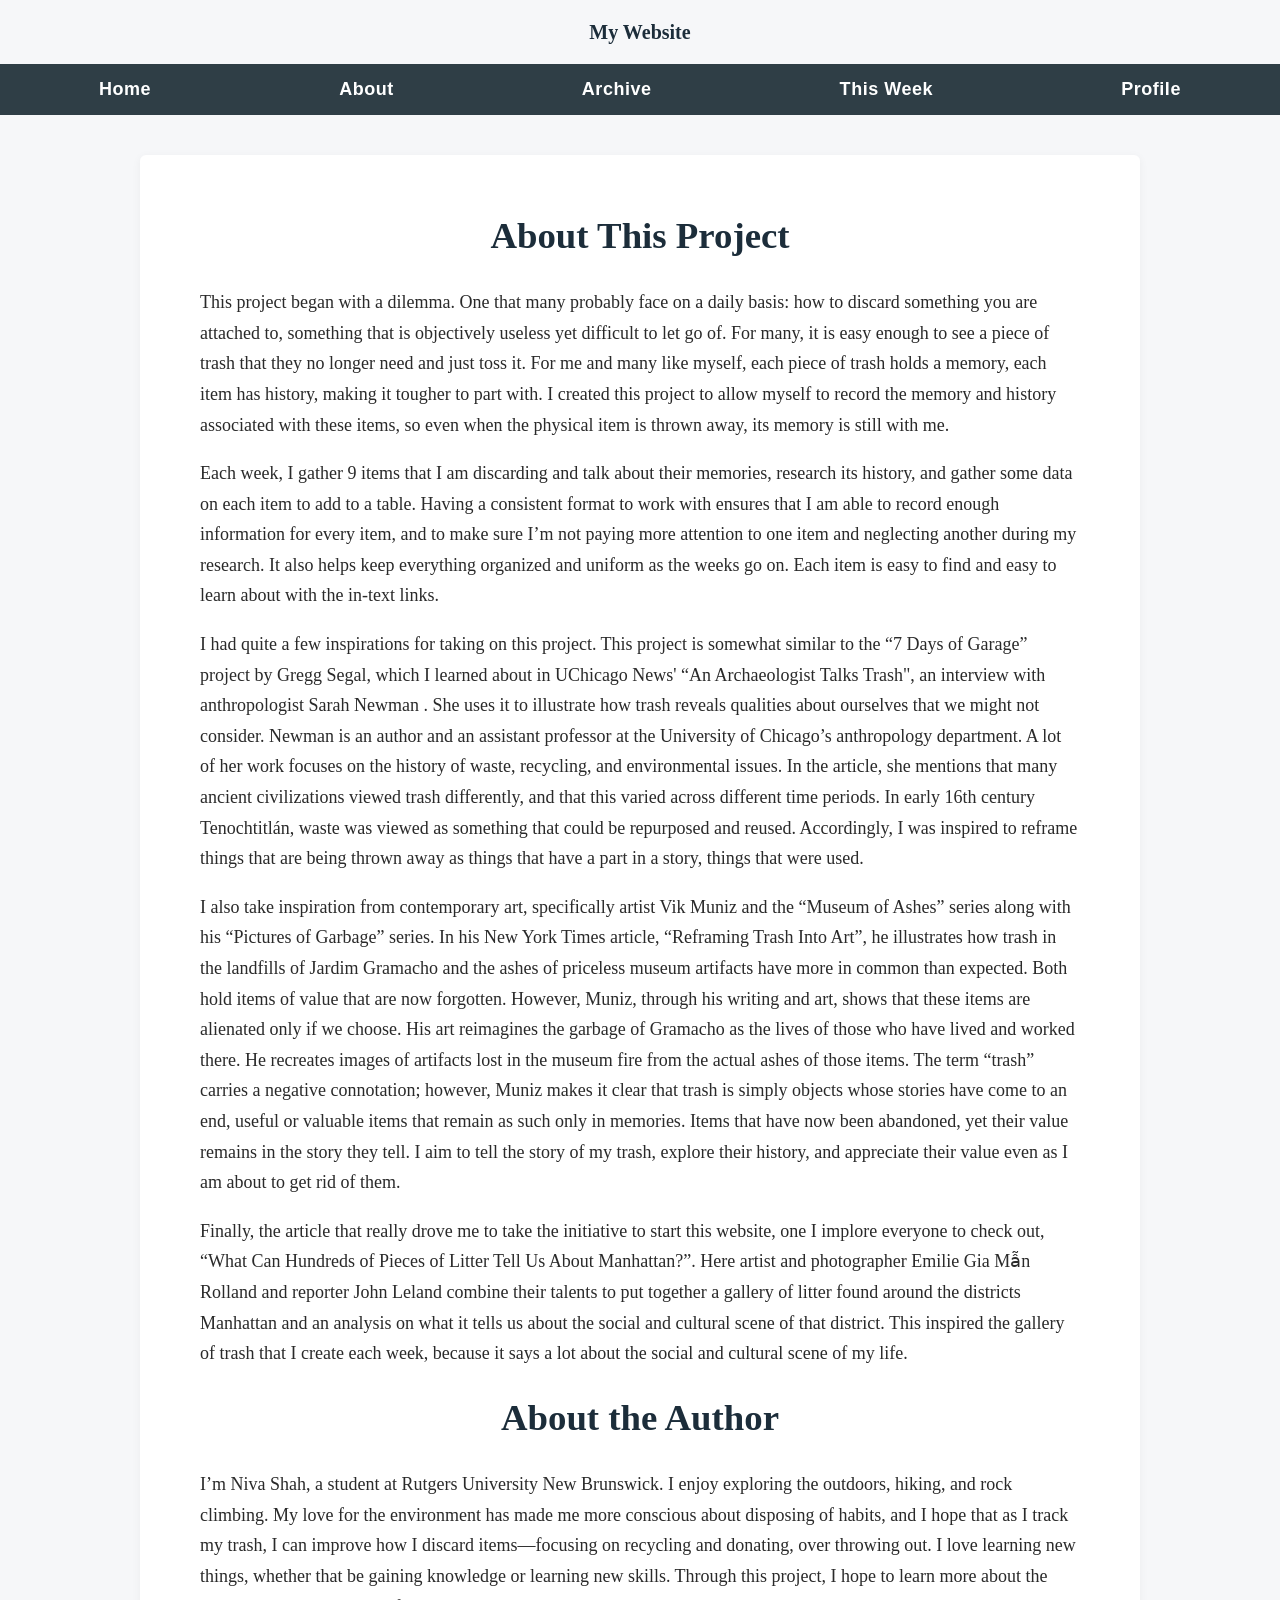
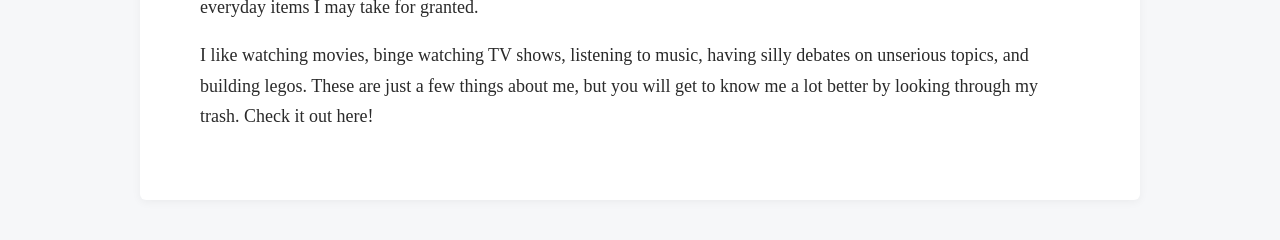
==== TWP/about.html @ 5055474b "new pages" ====
<!DOCTYPE html>
<html lang="en">

<head>
    <meta charset="UTF-8">
    <meta name="viewport" content="width=device-width, initial-scale=1.0">
    <title>About</title>
    <link rel="stylesheet" href="style.css">
</head>

<body>
    <header class="site-header">
        <a href="index.html" class="logo">
            <span>My Website</span>
        </a>
    </header>

    <nav class="pagenav">
        <a href="index.html">Home</a>
        <a href="about.html">About</a>
        <a href="archive.html">Archive</a>
        <a href="main-page.html">This Week</a>
        <a href="profile.html">Profile</a>
    </nav>

    <div class="wrapper">

        <h1>About This Project</h1>

        <p>
            This project began with a dilemma. One that many probably face on a daily basis: how to discard something
            you are attached to, something that is objectively useless yet difficult to let go of. For many, it is easy
            enough to see a piece of trash that they no longer need and just toss it. For me and many like myself, each
            piece of trash holds a memory, each item has history, making it tougher to part with. I created this project
            to allow myself to record the memory and history associated with these items, so even when the physical item
            is thrown away, its memory is still with me.
        </p>

        <p>
            Each week, I gather 9 items that I am discarding and talk about their memories, research its history, and
            gather some data on each item to add to a table. Having a consistent format to work with ensures that I am
            able to record enough information for every item, and to make sure I’m not paying more attention to one item
            and neglecting another during my research. It also helps keep everything organized and uniform as the weeks
            go on. Each item is easy to find and easy to learn about with the in-text links.
        </p>

        <p>
            I had quite a few inspirations for taking on this project. This project is somewhat similar to the “7 Days
            of Garage” project by Gregg Segal, which I learned about in UChicago News' “An Archaeologist Talks Trash",
            an interview with anthropologist Sarah Newman . She uses it to illustrate how trash reveals qualities about
            ourselves that we might not consider. Newman is an author and an assistant professor at the University of
            Chicago’s anthropology department. A lot of her work focuses on the history of waste, recycling, and
            environmental issues. In the article, she mentions that many ancient civilizations viewed trash differently,
            and that this varied across different time periods. In early 16th century Tenochtitlán, waste was viewed as
            something that could be repurposed and reused. Accordingly, I was inspired to reframe things that are being
            thrown away as things that have a part in a story, things that were used.
        </p>
        <p>
            I also take inspiration from contemporary art, specifically artist Vik Muniz and the “Museum of Ashes”
            series along with his “Pictures of Garbage” series. In his New York Times article, “Reframing Trash Into
            Art”, he illustrates how trash in the landfills of Jardim Gramacho and the ashes of priceless museum
            artifacts have more in common than expected. Both hold items of value that are now forgotten. However,
            Muniz, through his writing and art, shows that these items are alienated only if we choose. His art
            reimagines the garbage of Gramacho as the lives of those who have lived and worked there. He recreates
            images of artifacts lost in the museum fire from the actual ashes of those items. The term “trash” carries a
            negative connotation; however, Muniz makes it clear that trash is simply objects whose stories have come to
            an end, useful or valuable items that remain as such only in memories. Items that have now been abandoned,
            yet their value remains in the story they tell. I aim to tell the story of my trash, explore their history,
            and appreciate their value even as I am about to get rid of them.
        </p>
        <p>
            Finally, the article that really drove me to take the initiative to start this website, one I implore
            everyone to check out, “What Can Hundreds of Pieces of Litter Tell Us About Manhattan?”. Here artist and
            photographer Emilie Gia Mẫn Rolland and reporter John Leland combine their talents to put together a gallery
            of litter found around the districts Manhattan and an analysis on what it tells us about the social and
            cultural scene of that district. This inspired the gallery of trash that I create each week, because it says
            a lot about the social and cultural scene of my life.

        </p>

        <h1>About the Author</h1>
        <p>
            I’m Niva Shah, a student at Rutgers University New Brunswick. I enjoy exploring the outdoors, hiking, and
            rock climbing. My love for the environment has made me more conscious about disposing of habits, and I hope
            that as I track my trash, I can improve how I discard items—focusing on recycling and donating, over
            throwing out. I love learning new things, whether that be gaining knowledge or learning new skills. Through
            this project, I hope to learn more about the everyday items I may take for granted.
        </p>
        <p>
            I like watching movies, binge watching TV shows, listening to music, having silly debates on unserious
            topics, and building legos. These are just a few things about me, but you will get to know me a lot better
            by looking through my trash. Check it out here!
        </p>

    </div>

</body>

</html>
---- TWP/style.css ----
* {
    margin: 0;
    padding: 0;
    box-sizing: border-box;
}

html {
    scroll-behavior: smooth;
}

body {
    font-family: Georgia, "Times New Roman", serif;
    font-size: 18px;
    line-height: 1.7;
    color: #2a2a2a;
    background-color: #f6f7f9;
}

.wrapper {
    max-width: 1000px;
    margin: 40px auto;
    background: white;
    padding: 50px 60px;
    border-radius: 6px;
    box-shadow: 0 2px 10px rgba(0,0,0,0.05);
}

.pagenav a {
    color: white;
    padding: 5px;
    text-decoration: none;
    margin: 0 5px;
    font-weight: 600;
    letter-spacing: .03em;
}
.pagenav {
    background: #2f3e46;
    text-align: center;
    padding: 5px;
    font-family: Arial, Helvetica, sans-serif;
    display: flex;
    justify-content: space-around;
    align-items: center;
     width: 100%;
}
.pagenav a:hover {
   color: rgba(74, 190, 248, 0.853);
}


h1 {
    font-size: 2.3rem;
    margin-bottom: 20px;
    color: #1c2d3a;
    text-align: center;
}

h2 {
    margin-top: 55px;
    margin-bottom: 18px;
    font-size: 1.6rem;
    color: #1c2d3a;
    border-bottom: 1px solid #e4e7ea;
    padding-bottom: 6px;
}

h3 {
    margin-top: 40px;
    margin-bottom: 12px;
    font-size: 1.25rem;
    color: #334e68;
}

p {
    margin-bottom: 18px;
}

a {
    color: #1b6ca8;
}

a:hover {
    color: #144d78;
}

p a[href="#"] {
    font-size: 0.95rem;
    font-family: Arial, sans-serif;
}

img {
    max-width: 100%;
    height: auto;
    margin: 12px 10px 12px 0;
    border-radius: 4px;
    border: 1px solid #ddd;
}

.image-gallery {
  display: grid;
  grid-template-columns: repeat(3, 1fr); 
  grid-template-rows: repeat(3, 200px); 
  gap: 10px; 
}

.item {
  background-color: #f6f7f9;
  display: flex;
  justify-content: center;
  align-items: center;
  font-size: 20px;
}

table {
    width: 100%;
    max-width: 1000px;
    margin: 40px auto;
    border-collapse: collapse;
    font-family: Georgia, "Times New Roman", serif;
    font-size: 16px;
    background: white;
}

th {
    background-color: #2f3e46;
    color: white;
    text-align: left;
    padding: 12px 14px;
    letter-spacing: .03em;
}

td {
    padding: 12px 14px;
    border-bottom: 1px solid #e6e6e6;
}

tr:nth-child(even) td {
    background-color: #f7f9fb;
}

tr:hover td {
    background-color: #eef3f7;
}

table {
    border: 1px solid #d8dde3;
    border-radius: 4px;
    overflow: hidden;
    box-shadow: 0 3px 10px rgba(0, 0, 0, 0.05);
}
.site-header {
    display: flex;
    flex-direction: column;
    align-items: center; 
    padding: 15px 30px;
    color: white;
  }
  
  .logo {
    display: flex;
    align-items: center;
    gap: 8px;
    text-decoration: none;
    color:#1c2d3a;
    font-size: 20px;
    font-weight: bold;
  }
  
  .logo i {
    font-size: 24px;
  }
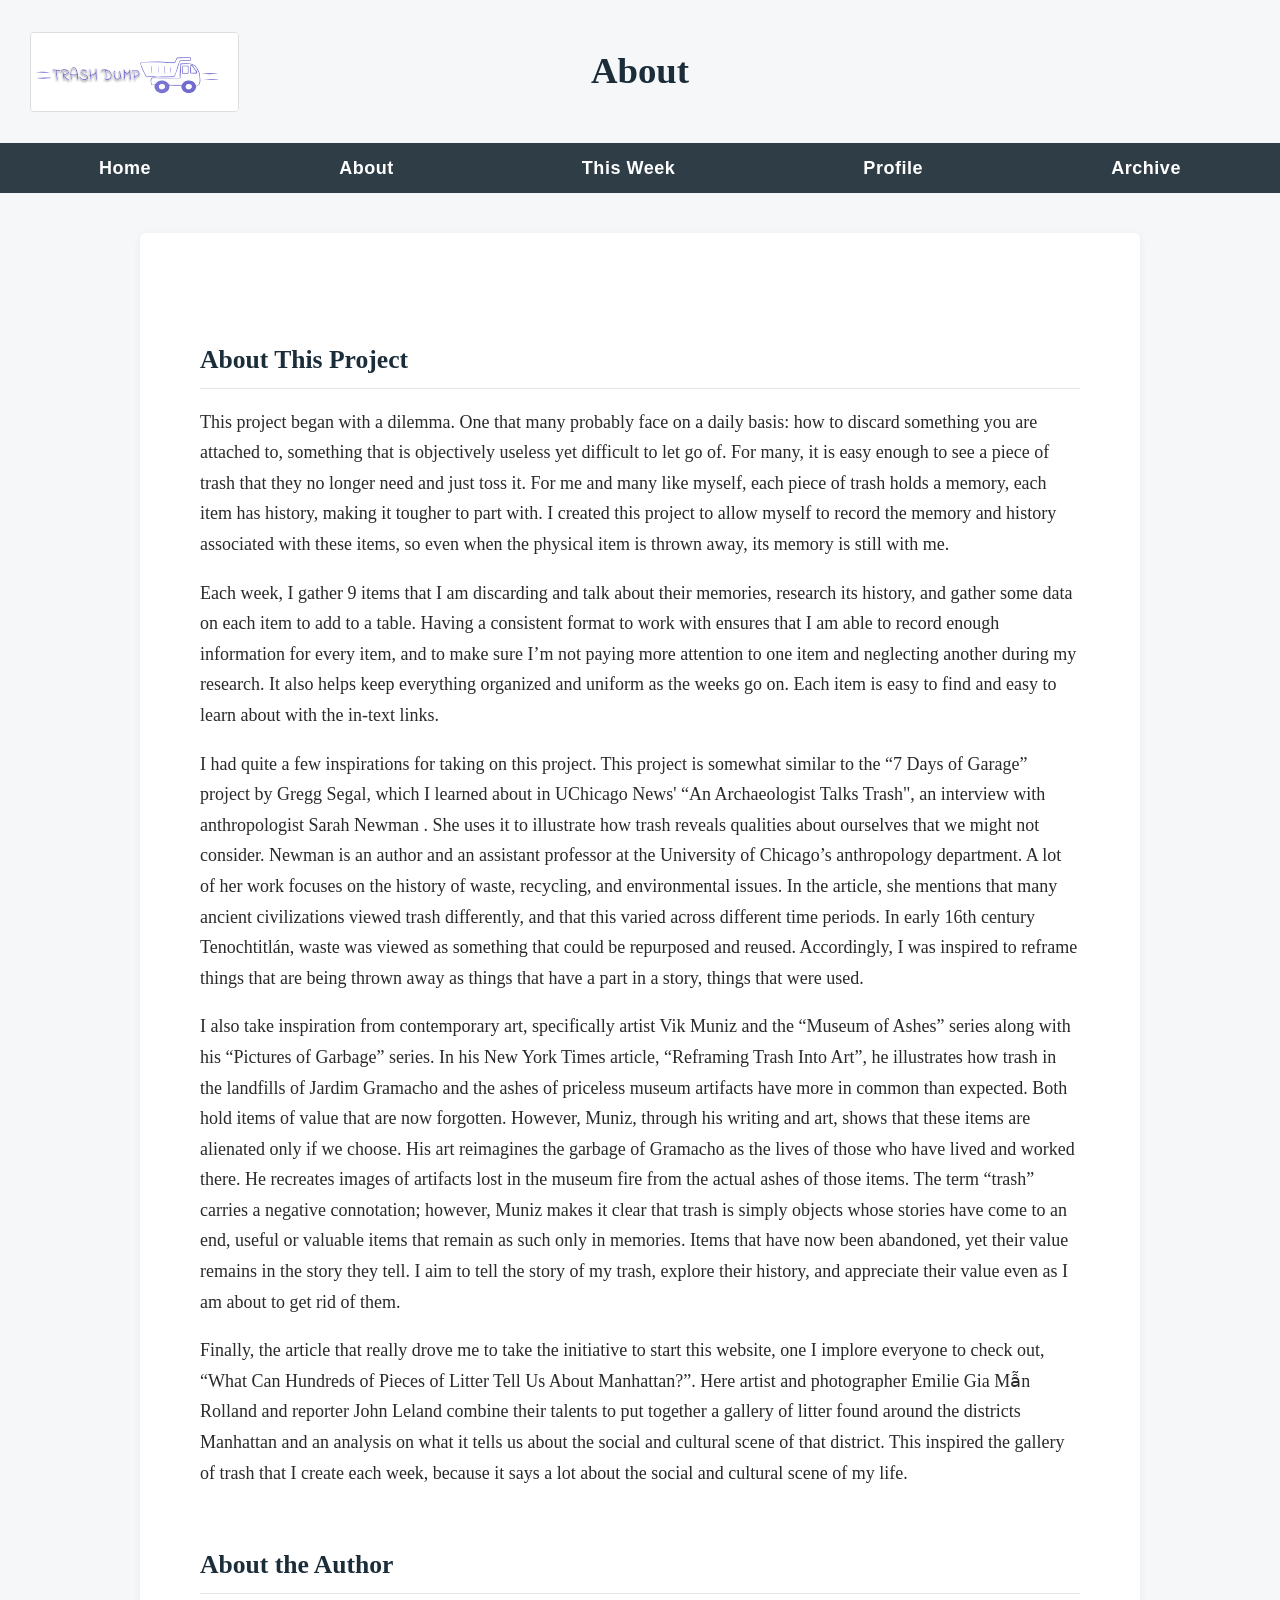
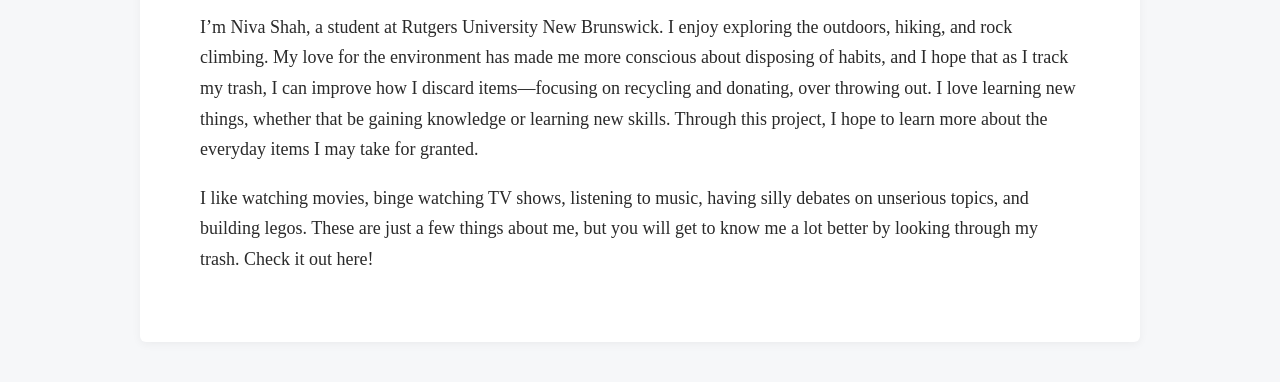
==== commit 49ec7270: "edits" ====
--- a/TWP/about.html
+++ b/TWP/about.html
@@ -11,21 +11,23 @@
 <body>
     <header class="site-header">
         <a href="index.html" class="logo">
-            <span>My Website</span>
+            <img src="imgs/TWPLogo.svg" alt="Logo">
         </a>
+        <h1>About</h1>
     </header>
 
     <nav class="pagenav">
         <a href="index.html">Home</a>
         <a href="about.html">About</a>
-        <a href="archive.html">Archive</a>
         <a href="main-page.html">This Week</a>
         <a href="profile.html">Profile</a>
+        <a href="archive.html">Archive</a>
     </nav>
+
 
     <div class="wrapper">
 
-        <h1>About This Project</h1>
+        <h2>About This Project</h2>
 
         <p>
             This project began with a dilemma. One that many probably face on a daily basis: how to discard something
@@ -78,7 +80,7 @@
 
         </p>
 
-        <h1>About the Author</h1>
+        <h2>About the Author</h2>
         <p>
             I’m Niva Shah, a student at Rutgers University New Brunswick. I enjoy exploring the outdoors, hiking, and
             rock climbing. My love for the environment has made me more conscious about disposing of habits, and I hope
--- a/TWP/style.css
+++ b/TWP/style.css
@@ -46,10 +46,27 @@
 .pagenav a:hover {
    color: rgba(74, 190, 248, 0.853);
 }
+.section-nav {
+    text-align: center;
+    margin-bottom: 30px;
+    font-family: Arial, Helvetica, sans-serif;
+}
+
+.section-nav a {
+    margin: 0 10px;
+    text-decoration: none;
+    color: #1b6ca8;
+    font-size: 0.95rem;
+}
+
+.section-nav a:hover {
+    color: #144d78;
+}
 
 
 h1 {
     font-size: 2.3rem;
+    margin-top: 20px; 
     margin-bottom: 20px;
     color: #1c2d3a;
     text-align: center;
@@ -152,21 +169,24 @@
     display: flex;
     flex-direction: column;
     align-items: center; 
-    padding: 15px 30px;
     color: white;
+    position: relative;
+    padding: 20px 30px;
   }
   
   .logo {
     display: flex;
-    align-items: center;
-    gap: 8px;
-    text-decoration: none;
-    color:#1c2d3a;
-    font-size: 20px;
-    font-weight: bold;
+    align-items: left;
+    position: absolute;
+    left: 30px;
+    top: 20px;
+    bottom: 20px;
   }
   
-  .logo i {
-    font-size: 24px;
+  .logo img{
+    height: 80px;
   }
+  .backtotop {
+    text-align: right;
+}
   
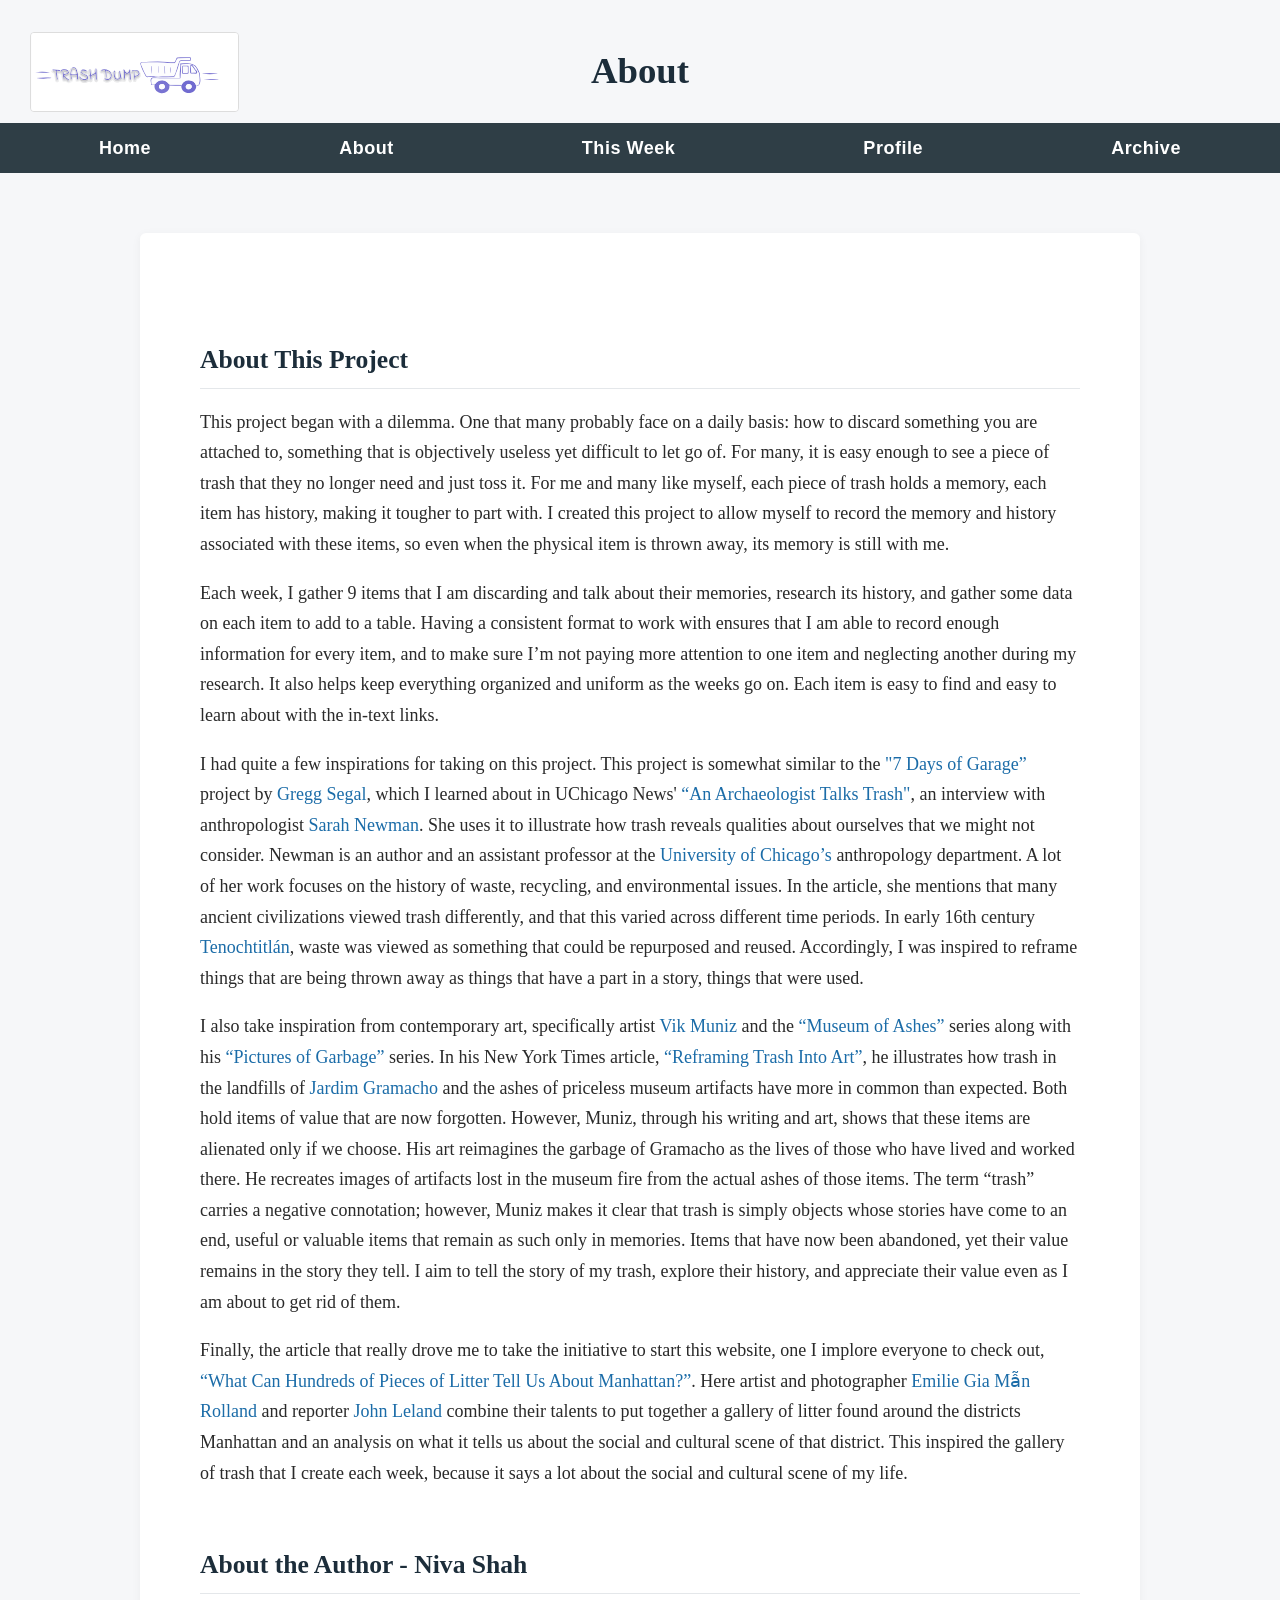
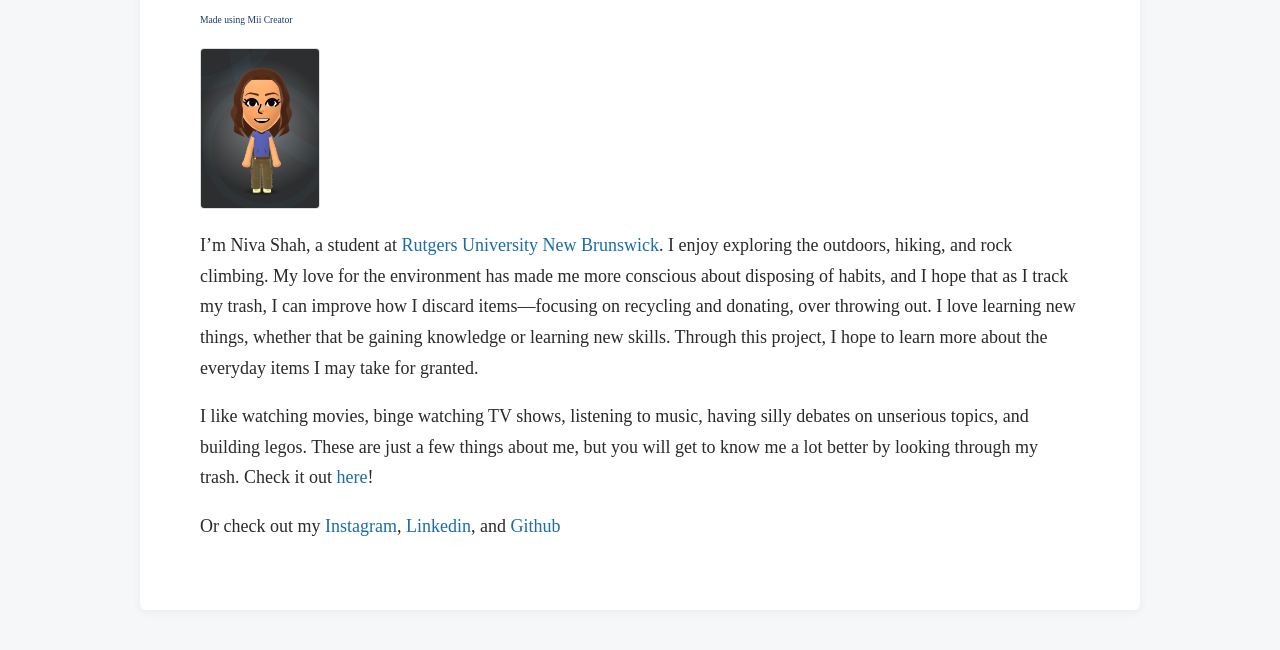
==== commit 87615ec7: "edits" ====
--- a/TWP/about.html
+++ b/TWP/about.html
@@ -14,15 +14,16 @@
             <img src="imgs/TWPLogo.svg" alt="Logo">
         </a>
         <h1>About</h1>
+        <nav class="pagenav">
+            <a href="index.html">Home</a>
+            <a href="about.html">About</a>
+            <a href="main-page.html">This Week</a>
+            <a href="profile.html">Profile</a>
+            <a href="archive.html">Archive</a>
+        </nav>
     </header>
 
-    <nav class="pagenav">
-        <a href="index.html">Home</a>
-        <a href="about.html">About</a>
-        <a href="main-page.html">This Week</a>
-        <a href="profile.html">Profile</a>
-        <a href="archive.html">Archive</a>
-    </nav>
+
 
 
     <div class="wrapper">
@@ -47,21 +48,38 @@
         </p>
 
         <p>
-            I had quite a few inspirations for taking on this project. This project is somewhat similar to the “7 Days
-            of Garage” project by Gregg Segal, which I learned about in UChicago News' “An Archaeologist Talks Trash",
-            an interview with anthropologist Sarah Newman . She uses it to illustrate how trash reveals qualities about
-            ourselves that we might not consider. Newman is an author and an assistant professor at the University of
-            Chicago’s anthropology department. A lot of her work focuses on the history of waste, recycling, and
+            I had quite a few inspirations for taking on this project. This project is somewhat similar to the <a
+                href="https://www.greggsegal.com/P-Projects/7-Days-of-Garbage/1/caption" target="_blank">"7 Days of
+                Garage”</a> project
+            by <a href="https://www.greggsegal.com/" target="_blank">Gregg Segal</a>, which I learned about in UChicago
+            News' <a href="https://news.uchicago.edu/story/archaeologist-talks-trash" target="_blank">“An Archaeologist
+                Talks Trash"</a>,
+            an interview with anthropologist <a href="https://anthropology.uchicago.edu/directory/sarah-newman"
+                target="_blank">Sarah
+                Newman</a>. She uses it to illustrate how trash reveals qualities about
+            ourselves that we might not consider. Newman is an author and an assistant professor at the <a href="https://www.uchicago.edu/en" target="_blank">University of
+            Chicago’s</a> anthropology department. A lot of her work focuses on the history of waste, recycling, and
             environmental issues. In the article, she mentions that many ancient civilizations viewed trash differently,
-            and that this varied across different time periods. In early 16th century Tenochtitlán, waste was viewed as
+            and that this varied across different time periods. In early 16th century <a
+                href="https://en.wikipedia.org/wiki/Tenochtitlan" target="_blank">Tenochtitlán</a>, waste was viewed as
             something that could be repurposed and reused. Accordingly, I was inspired to reframe things that are being
             thrown away as things that have a part in a story, things that were used.
         </p>
         <p>
-            I also take inspiration from contemporary art, specifically artist Vik Muniz and the “Museum of Ashes”
-            series along with his “Pictures of Garbage” series. In his New York Times article, “Reframing Trash Into
-            Art”, he illustrates how trash in the landfills of Jardim Gramacho and the ashes of priceless museum
-            artifacts have more in common than expected. Both hold items of value that are now forgotten. However,
+            I also take inspiration from contemporary art, specifically artist <a href="https://vikmuniz.net/"
+                target="_blank">Vik
+                Muniz</a> and the <a href="https://vikmuniz.net/news/vik-muniz-pictures-of-paint-and-museum-of-ashes"
+                target="_blank">“Museum of Ashes”</a>
+            series along with his <a href="https://vikmuniz.net/gallery/garbage" target="_blank">“Pictures of
+                Garbage”</a> series. In
+            his New York Times article, <a
+                href="https://www.nytimes.com/2023/12/06/special-series/vik-muniz-brazil-garbage-art.html"
+                target="_blank">“Reframing
+                Trash Into Art”</a>, he illustrates how trash in the landfills of <a
+                href="https://en.wikipedia.org/wiki/Jardim_Gramacho" target="_blank">Jardim Gramacho</a> and the ashes
+            of priceless
+            museum artifacts have more in common than expected. Both hold items of value that are now forgotten.
+            However,
             Muniz, through his writing and art, shows that these items are alienated only if we choose. His art
             reimagines the garbage of Gramacho as the lives of those who have lived and worked there. He recreates
             images of artifacts lost in the museum fire from the actual ashes of those items. The term “trash” carries a
@@ -72,17 +90,28 @@
         </p>
         <p>
             Finally, the article that really drove me to take the initiative to start this website, one I implore
-            everyone to check out, “What Can Hundreds of Pieces of Litter Tell Us About Manhattan?”. Here artist and
-            photographer Emilie Gia Mẫn Rolland and reporter John Leland combine their talents to put together a gallery
-            of litter found around the districts Manhattan and an analysis on what it tells us about the social and
+            everyone to check out, <a href="https://www.nytimes.com/2025/12/26/nyregion/nyc-litter.html"
+                target="_blank">“What Can
+                Hundreds of Pieces of Litter Tell Us About Manhattan?”</a>. Here artist and
+            photographer <a href="https://photo.parsons.edu/2025/emilie-gia-man-rolland/" target="_blank">Emilie Gia Mẫn
+                Rolland</a> and
+            reporter <a href="https://www.nytimes.com/by/john-leland" target="_blank">John Leland</a> combine their
+            talents to put
+            together a gallery of litter found around the districts Manhattan and an analysis on what it tells us about
+            the social and
             cultural scene of that district. This inspired the gallery of trash that I create each week, because it says
             a lot about the social and cultural scene of my life.
 
         </p>
 
-        <h2>About the Author</h2>
+        <h2>About the Author - Niva Shah</h2>
+        <figure class="pfp">
+            <figcaption>Made using Mii Creator</figcaption>
+            <img src="imgs/pfp.jpg">
+        </figure>
         <p>
-            I’m Niva Shah, a student at Rutgers University New Brunswick. I enjoy exploring the outdoors, hiking, and
+            I’m Niva Shah, a student at <a href="https://newbrunswick.rutgers.edu/" target="_blank">Rutgers University
+                New Brunswick</a>. I enjoy exploring the outdoors, hiking, and
             rock climbing. My love for the environment has made me more conscious about disposing of habits, and I hope
             that as I track my trash, I can improve how I discard items—focusing on recycling and donating, over
             throwing out. I love learning new things, whether that be gaining knowledge or learning new skills. Through
@@ -91,7 +120,13 @@
         <p>
             I like watching movies, binge watching TV shows, listening to music, having silly debates on unserious
             topics, and building legos. These are just a few things about me, but you will get to know me a lot better
-            by looking through my trash. Check it out here!
+            by looking through my trash. Check it out <a href="main-page.html">here</a>!
+        </p>
+
+        <p>
+            Or check out my <a href="https://www.instagram.com/?hl=en" target="_blank">Instagram</a>, <a
+                href="https://www.linkedin.com/feed/" target="_blank">Linkedin</a>, and <a href="https://github.com/"
+                target="_blank">Github</a>
         </p>
 
     </div>
--- a/TWP/style.css
+++ b/TWP/style.css
@@ -41,28 +41,28 @@
     display: flex;
     justify-content: space-around;
     align-items: center;
-     width: 100%;
+    width: 100%;
 }
 .pagenav a:hover {
-   color: rgba(74, 190, 248, 0.853);
+    color: #89c9f9;
 }
 .section-nav {
     text-align: center;
     margin-bottom: 30px;
-    font-family: Arial, Helvetica, sans-serif;
+    font-family: Georgia, "Times New Roman", serif;
 }
 
 .section-nav a {
     margin: 0 10px;
     text-decoration: none;
-    color: #1b6ca8;
-    font-size: 0.95rem;
+    color: #436e98;
+    font-size: 1.25rem;
 }
 
 .section-nav a:hover {
-    color: #144d78;
-}
-
+    color: #38327d;
+    text-shadow: 3px 5px 5px #57708397;
+}
 
 h1 {
     font-size: 2.3rem;
@@ -70,6 +70,13 @@
     margin-bottom: 20px;
     color: #1c2d3a;
     text-align: center;
+}
+.subtitle {
+    display: block;
+    margin-top: 5px;
+    font-size: 1.1rem;
+    font-weight: normal;
+    color: #686696;
 }
 
 h2 {
@@ -94,6 +101,8 @@
 
 a {
     color: #1b6ca8;
+    text-decoration: none;
+
 }
 
 a:hover {
@@ -102,7 +111,9 @@
 
 p a[href="#"] {
     font-size: 0.95rem;
-    font-family: Arial, sans-serif;
+    font-family: Georgia, "Times New Roman", serif;
+    text-decoration: none;
+
 }
 
 img {
@@ -110,22 +121,56 @@
     height: auto;
     margin: 12px 10px 12px 0;
     border-radius: 4px;
-    border: 1px solid #ddd;
+    border: 1px solid #dddddd;
 }
 
 .image-gallery {
-  display: grid;
-  grid-template-columns: repeat(3, 1fr); 
-  grid-template-rows: repeat(3, 200px); 
-  gap: 10px; 
-}
-
+    display: grid;
+    grid-template-columns: repeat(3, 1fr);
+    gap: 15px;
+  }
+  
 .item {
-  background-color: #f6f7f9;
-  display: flex;
-  justify-content: center;
-  align-items: center;
-  font-size: 20px;
+    background-color: #eff2fa;
+    padding: 8px;
+    text-align: center;
+    border-radius: 4px;
+
+  }
+  
+.pfp img {
+    width: 120px; 
+    height: auto;
+}
+.pfp figcaption {
+    font-size: 0.6rem;
+    margin-bottom: 8px;
+    font-family: Georgia, "Times New Roman", serif;
+    color: #17396d;
+
+}
+.profile img {
+    width: 300; 
+    height: auto;
+}
+.profile{
+    background-color: #eff2fa;
+    padding: 8px;
+    text-align: center;
+    border-radius: 4px;
+}
+.profile figcaption {
+    font-size: 0.85rem;
+    margin-top: 6px;
+    font-family: Georgia, "Times New Roman", serif;
+    color: #17396d;
+}
+
+.item figcaption {
+    font-size: 0.85rem;
+    margin-top: 6px;
+    font-family: Georgia, "Times New Roman", serif;
+    color: #17396d;
 }
 
 table {
@@ -136,6 +181,8 @@
     font-family: Georgia, "Times New Roman", serif;
     font-size: 16px;
     background: white;
+    color: #453283;
+
 }
 
 th {
@@ -165,13 +212,33 @@
     overflow: hidden;
     box-shadow: 0 3px 10px rgba(0, 0, 0, 0.05);
 }
+.table-key ul {
+    display: flex;
+    justify-content: center;
+    gap: 25px;
+    list-style: none;
+    padding: 0;
+}
+
+.table-key li {
+    display: flex;
+    align-items: center;
+    font-family: Georgia, "Times New Roman", serif;
+    font-size: 0.9rem;
+    color: #453283;
+
+}
+
+.table-key i {
+    margin-right: 6px;
+}
 .site-header {
     display: flex;
     flex-direction: column;
     align-items: center; 
     color: white;
     position: relative;
-    padding: 20px 30px;
+    padding: 20px 0px;
   }
   
   .logo {
@@ -180,11 +247,11 @@
     position: absolute;
     left: 30px;
     top: 20px;
-    bottom: 20px;
   }
   
   .logo img{
     height: 80px;
+    width: auto;
   }
   .backtotop {
     text-align: right;
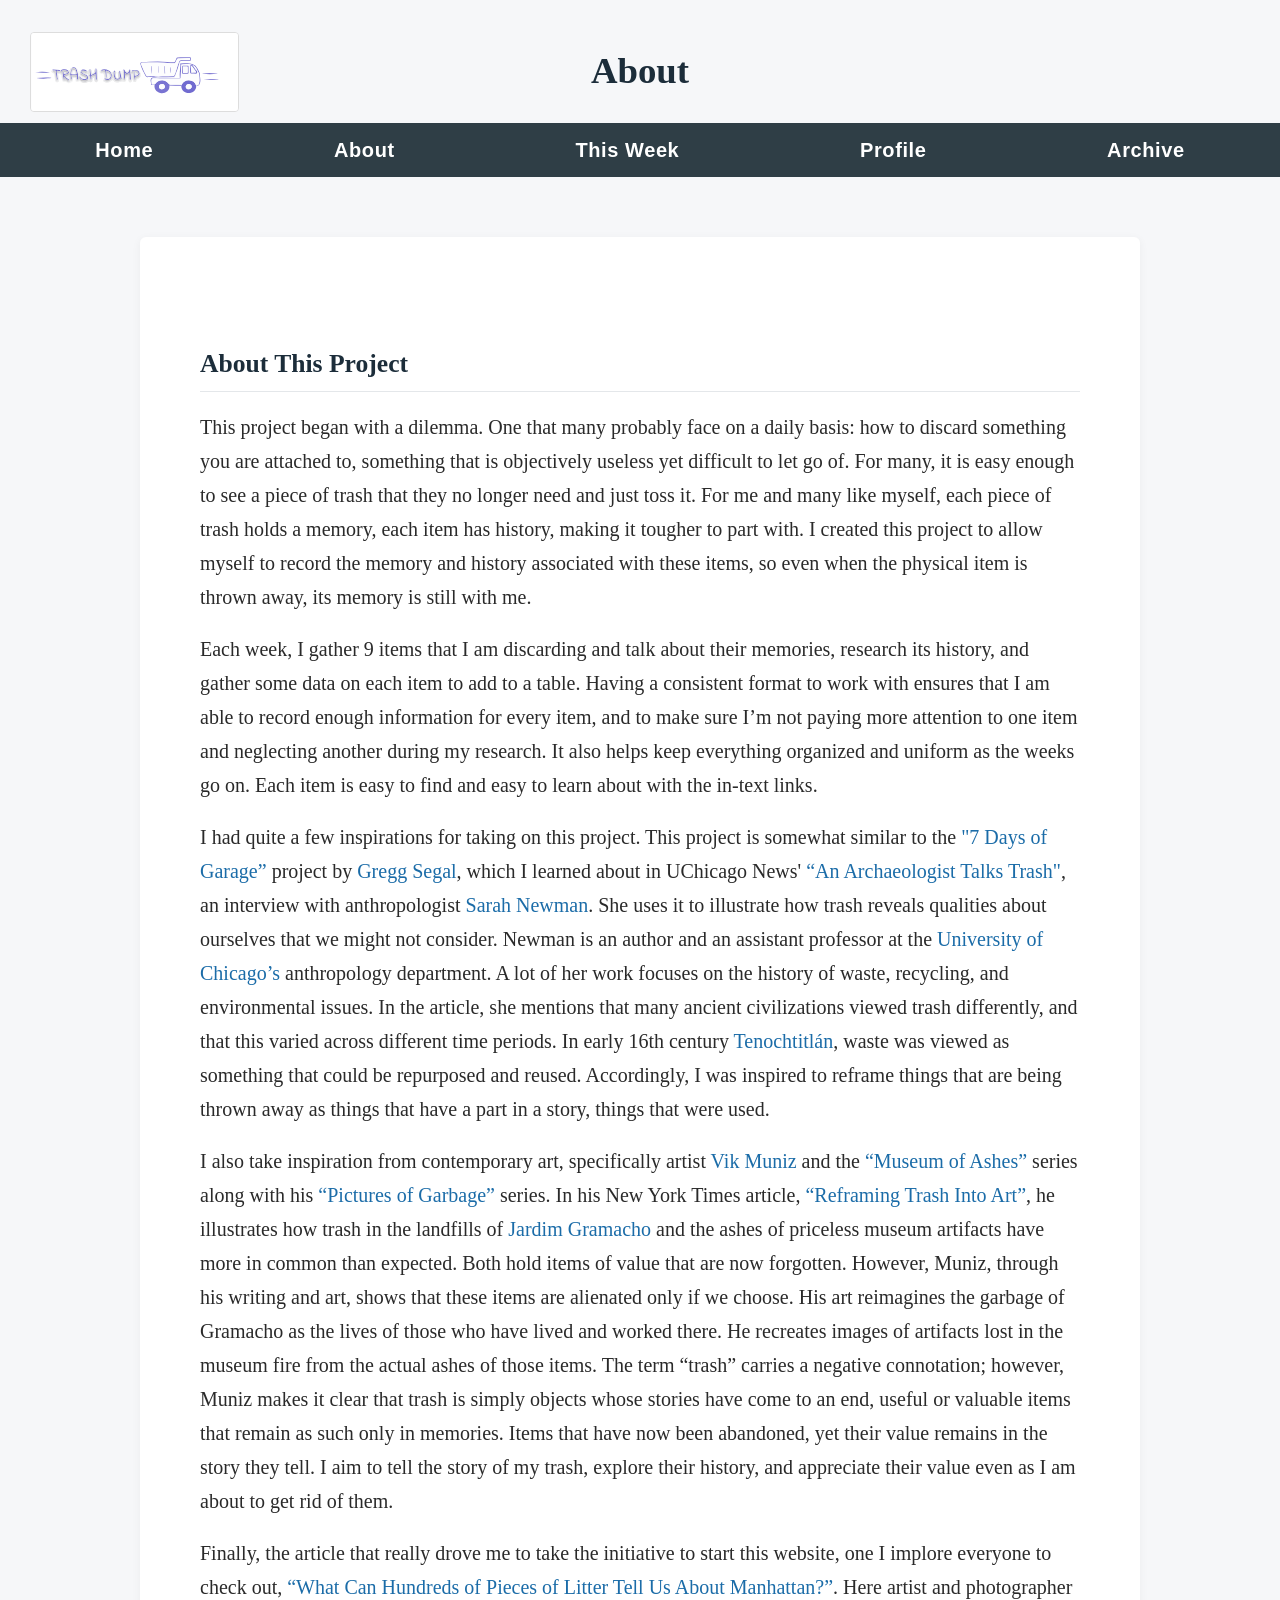
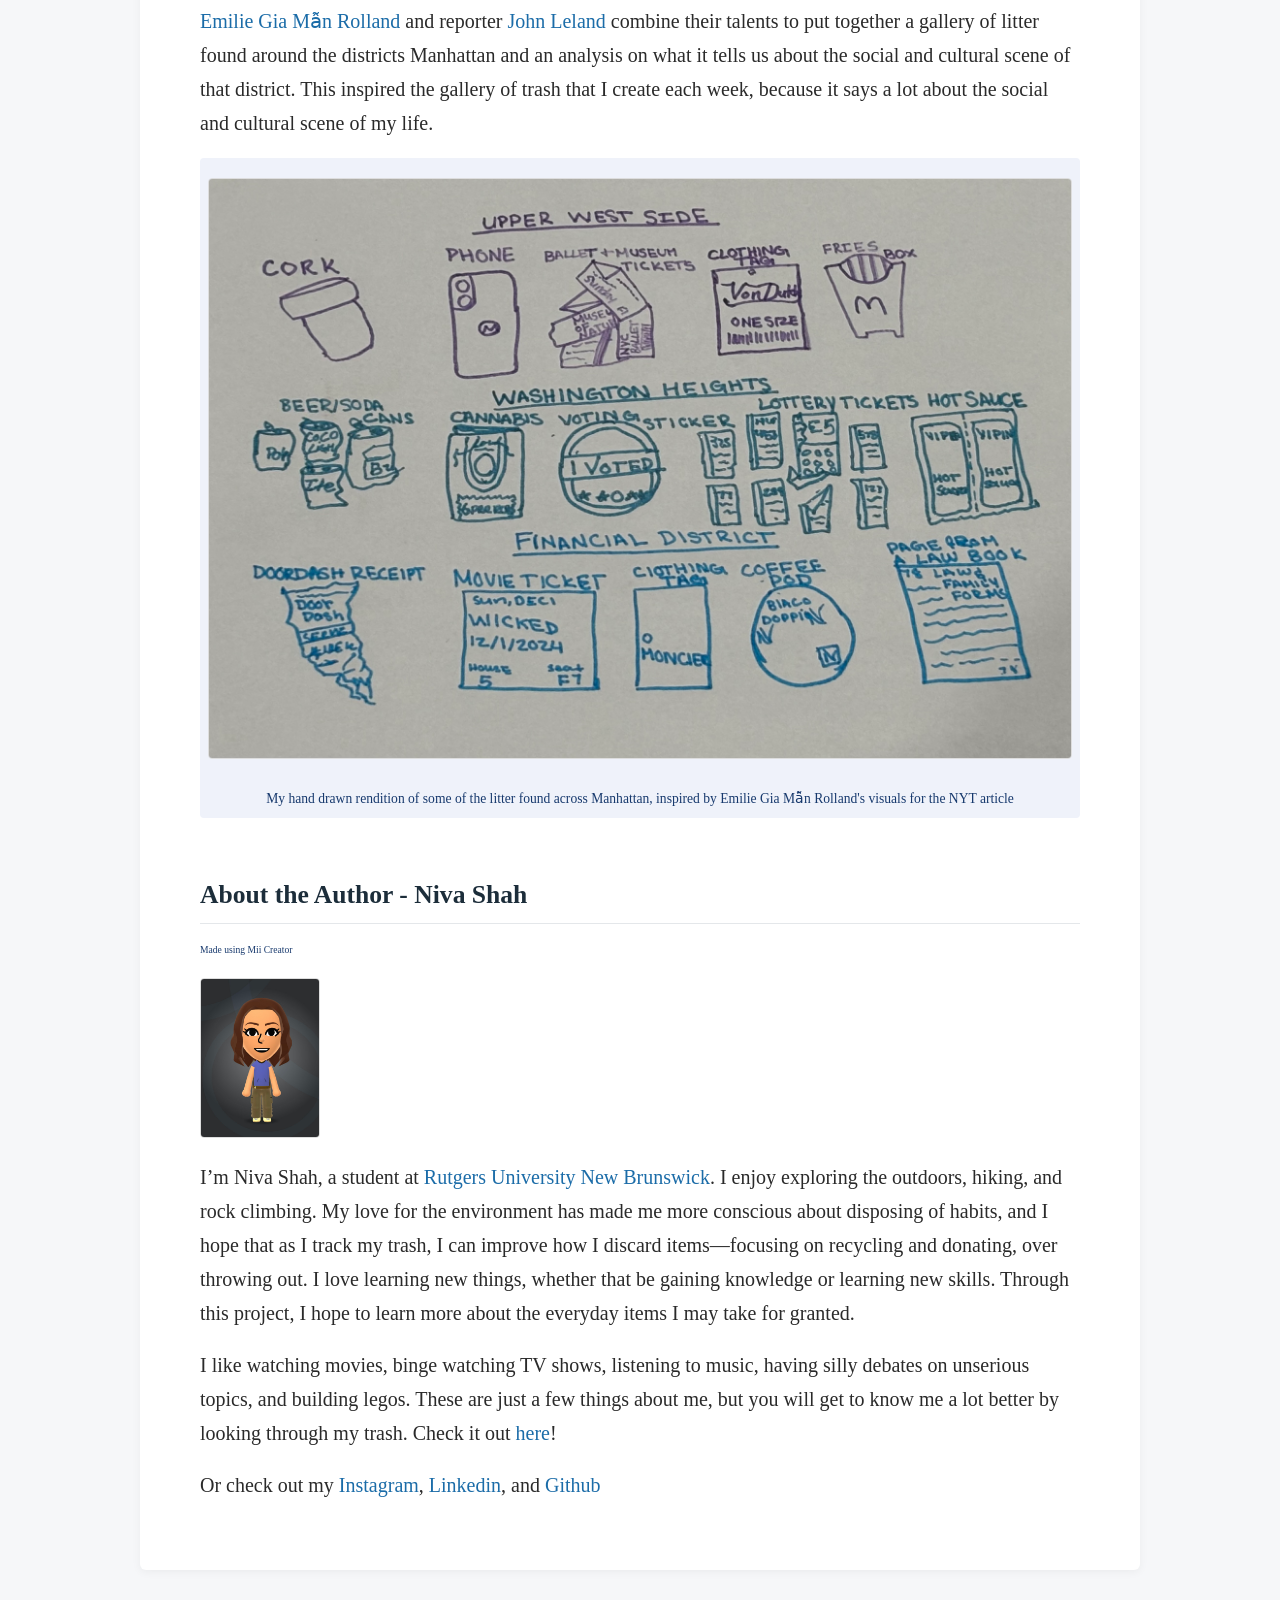
==== commit 9a3a854d: "edits" ====
--- a/TWP/about.html
+++ b/TWP/about.html
@@ -22,9 +22,6 @@
             <a href="archive.html">Archive</a>
         </nav>
     </header>
-
-
-
 
     <div class="wrapper">
 
@@ -103,6 +100,10 @@
             a lot about the social and cultural scene of my life.
 
         </p>
+        <figure class="profile">
+            <img src="imgs/nyctrash.jpg" alt="hand drawn pictures of trash around Manhattan">
+            <figcaption>My hand drawn rendition of some of the litter found across Manhattan, inspired by Emilie Gia Mẫn Rolland's visuals for the NYT article</figcaption>
+        </figure>
 
         <h2>About the Author - Niva Shah</h2>
         <figure class="pfp">
--- a/TWP/style.css
+++ b/TWP/style.css
@@ -10,7 +10,7 @@
 
 body {
     font-family: Georgia, "Times New Roman", serif;
-    font-size: 18px;
+    font-size: 20px;
     line-height: 1.7;
     color: #2a2a2a;
     background-color: #f6f7f9;
